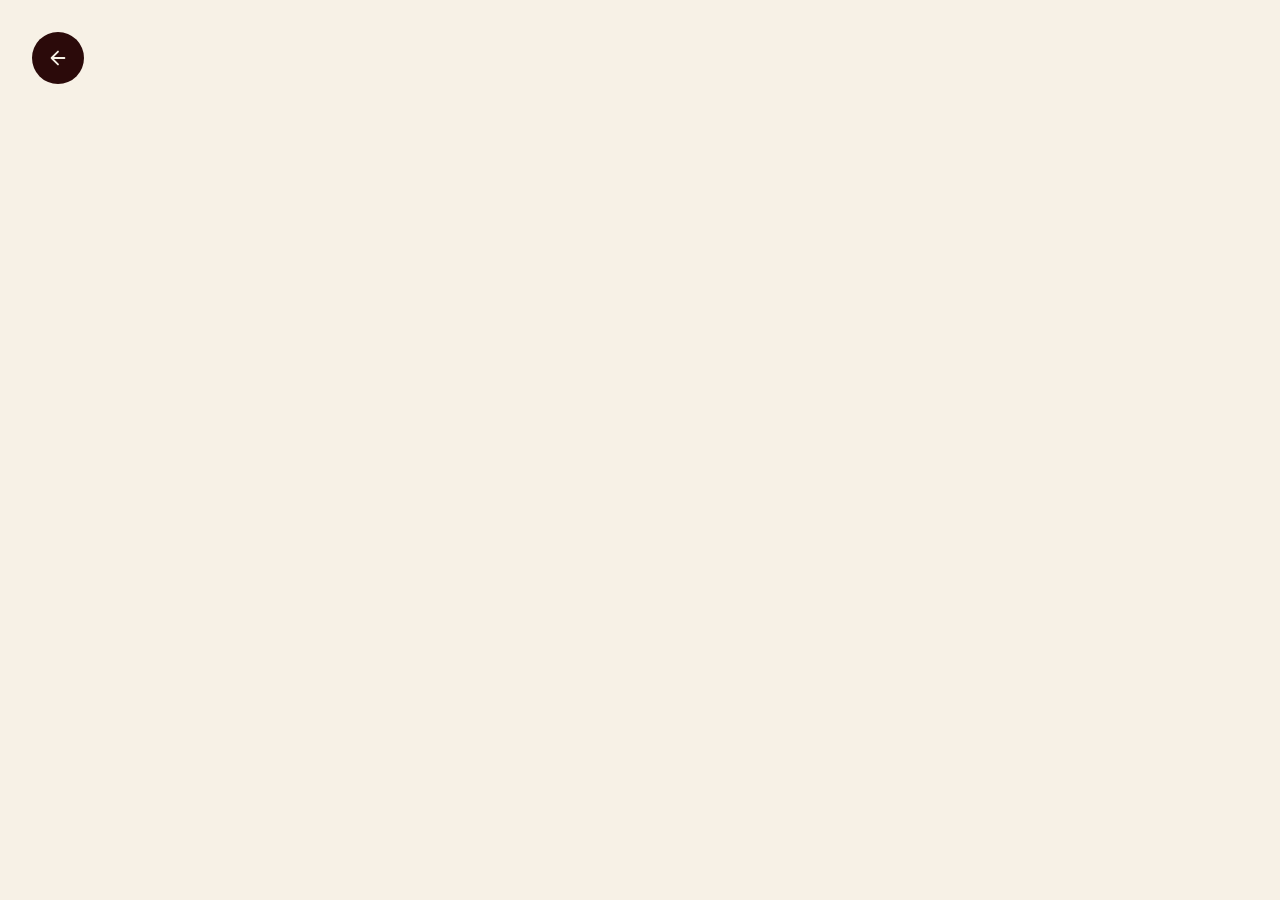
==== about.html @ 6a33a554 "Wire up placeholder-only buttons to dedicated empty pages "About Us", "Discover More", "Discover" (x" ====
<!DOCTYPE html>
<html lang="sr">
<head>
<meta charset="UTF-8">
<meta name="viewport" content="width=device-width, initial-scale=1.0">
<title>Vinarija 27 — About Us</title>
<link rel="icon" href="data:image/svg+xml,<svg xmlns=%22http://www.w3.org/2000/svg%22 viewBox=%220 0 100 100%22><text y=%22.9em%22 font-size=%2290%22>🍷</text></svg>">
<link rel="stylesheet" href="css/style.css">
</head>
<body class="placeholder-page">

<div id="pageTransition" class="pt-cover" aria-hidden="true"></div>

<a href="index.html" class="back-arrow" aria-label="Nazad na početnu">
  <svg viewBox="0 0 24 24" fill="none"><path d="M19 12H5M5 12l7-7M5 12l7 7" stroke="currentColor" stroke-width="2" stroke-linecap="round" stroke-linejoin="round"/></svg>
</a>

<script src="js/placeholder.js"></script>
</body>
</html>
---- css/style.css ----
:root {
  --wine-950: #1a0509;
  --wine-900: #2b0a12;
  --wine-800: #4a0f1c;
  --wine-700: #6b1626;
  --wine-600: #8f1f34;
  --wine-500: #b32a45;
  --wine-muted: #6b3737;
  --gold-400: #d9b26a;
  --gold-300: #e8caa0;
  --gold-200: #f3e2c2;
  --cream: #f7f1e6;
  --ink: #1c1210;
  --ink-soft: #4a3c38;
  --forest-950: #1a0505;
  --forest-900: #2b0a0a;
  --forest-800: #3d1212;
  --sage-100: #f3e2c2;
  --radius: 18px;
  --ease: cubic-bezier(0.22, 1, 0.36, 1);
}

* { margin: 0; padding: 0; box-sizing: border-box; }

html { scroll-behavior: smooth; }

body {
  font-family: 'Inter', sans-serif;
  background: var(--cream);
  color: var(--ink);
  overflow-x: hidden;
}

h1, h2, h3, .logo {
  font-family: 'Cormorant Garamond', serif;
}

img { max-width: 100%; display: block; }

.container {
  max-width: 1180px;
  margin: 0 auto;
  padding: 0 32px;
}

a { text-decoration: none; color: inherit; }

/* ---------- Loader ---------- */
#loader {
  position: fixed;
  inset: 0;
  z-index: 9999;
  background: var(--wine-950);
  display: flex;
  flex-direction: column;
  align-items: center;
  justify-content: center;
  gap: 18px;
  transition: opacity 0.8s var(--ease), visibility 0.8s var(--ease);
}
#loader.hidden { opacity: 0; visibility: hidden; pointer-events: none; }
.loader-glass {
  width: 46px;
  height: 70px;
  border: 2px solid var(--gold-300);
  border-top: none;
  border-radius: 0 0 20px 20px;
  position: relative;
  overflow: hidden;
}
.loader-liquid {
  position: absolute;
  bottom: 0;
  left: 0;
  right: 0;
  height: 0%;
  background: linear-gradient(180deg, var(--wine-500), var(--wine-800));
  animation: fill 1.6s ease-in-out infinite;
}
@keyframes fill {
  0% { height: 0%; }
  50% { height: 85%; }
  100% { height: 0%; }
}
#loader p {
  color: var(--gold-200);
  font-family: 'Cormorant Garamond', serif;
  letter-spacing: 0.3em;
  font-size: 14px;
  text-transform: uppercase;
}

/* ---------- Page transition (two-panel wipe) ---------- */
#pageTransition {
  position: fixed;
  inset: 0;
  z-index: 9999;
  pointer-events: none;
  transform: translateX(-100%);
  background: linear-gradient(to right,
    var(--forest-900) 0%, var(--forest-900) 82%,
    var(--wine-muted) 82%, var(--wine-muted) 100%);
}
#pageTransition.pt-animate { transition: transform 0.6s cubic-bezier(0.65, 0, 0.35, 1); }
#pageTransition.pt-cover { transform: translateX(0); }
#pageTransition.pt-reveal { transform: translateX(100%); }
@media (prefers-reduced-motion: reduce) {
  #pageTransition.pt-animate { transition: none; }
}

/* ---------- Placeholder pages ---------- */
body.placeholder-page {
  background: var(--cream);
  min-height: 100vh;
}
.back-arrow {
  position: fixed;
  top: 32px;
  left: 32px;
  width: 52px;
  height: 52px;
  display: flex;
  align-items: center;
  justify-content: center;
  border-radius: 50%;
  background: var(--forest-900);
  color: var(--cream);
  text-decoration: none;
  z-index: 10;
  transition: transform 0.3s var(--ease), background 0.3s var(--ease);
}
.back-arrow svg { width: 22px; height: 22px; }
.back-arrow:hover { background: var(--wine-muted); transform: scale(1.08); }
@media (max-width: 600px) {
  .back-arrow { top: 20px; left: 20px; width: 44px; height: 44px; }
  .back-arrow svg { width: 18px; height: 18px; }
}

/* ---------- Navbar ---------- */
#navbar {
  position: fixed;
  top: 0;
  left: 0;
  right: 0;
  z-index: 500;
  background: transparent;
  box-shadow: none;
  transition: padding 0.4s var(--ease), box-shadow 0.4s var(--ease), background 0.4s var(--ease);
  padding: 26px 0;
}
#navbar.scrolled {
  background: var(--cream);
  box-shadow: 0 10px 30px rgba(12, 33, 24, 0.12);
  padding: 14px 0;
}
.nav-inner {
  max-width: 1320px;
  margin: 0 auto;
  padding: 0 32px;
  display: flex;
  align-items: center;
  justify-content: space-between;
}
.nav-split { position: relative; }
.nav-split .nav-links.nav-left,
.nav-split .nav-links.nav-right { gap: 30px; }
.nav-split .logo-block {
  position: absolute;
  left: 50%;
  top: 50%;
  transform: translate(-50%, -50%);
  display: flex;
  flex-direction: column;
  align-items: center;
  gap: 4px;
}
.logo {
  font-size: 26px;
  font-weight: 600;
  color: #fff;
  letter-spacing: 0.04em;
  transition: color 0.4s var(--ease);
}
.logo span { color: #fff; transition: color 0.4s var(--ease); }
#navbar.scrolled .logo { color: var(--forest-900); }
#navbar.scrolled .logo span { color: var(--wine-500); }
.logo-tagline {
  font-size: 10px;
  font-weight: 400;
  letter-spacing: 0.28em;
  text-transform: uppercase;
  color: #fff;
  opacity: 0.8;
  transition: color 0.4s var(--ease), opacity 0.4s var(--ease);
}
#navbar.scrolled .logo-tagline { color: var(--forest-800); opacity: 0.65; }

.nav-links { display: flex; align-items: center; gap: 30px; }
.nav-logo-icon {
  height: 34px;
  width: auto;
  display: block;
  margin-left: -16px;
  margin-right: 16px;
  transition: filter 0.4s var(--ease);
}
#navbar.scrolled .nav-logo-icon { filter: brightness(0); }
.nav-links a {
  color: #fff;
  font-size: 13px;
  font-weight: 400;
  letter-spacing: 0.08em;
  text-transform: uppercase;
  position: relative;
  transition: opacity 0.3s, color 0.4s var(--ease);
}
#navbar.scrolled .nav-links a { color: var(--forest-900); font-weight: 600; }
.nav-links a:hover { opacity: 0.65; }
.nav-links a::after {
  content: "";
  position: absolute;
  left: 0; bottom: -6px;
  width: 0; height: 1px;
  background: #fff;
  transition: width 0.3s var(--ease), background 0.4s var(--ease);
}
#navbar.scrolled .nav-links a::after { background: var(--forest-900); }
.nav-links a:hover::after { width: 100%; }

.nav-left { color: #fff; }
#navbar.scrolled .nav-left { color: var(--forest-800); }
.nav-lang,
.nav-drop {
  display: inline-flex;
  align-items: center;
  gap: 4px;
  font-size: 12px;
  font-weight: 400;
  letter-spacing: 0.08em;
  text-transform: uppercase;
  color: #fff;
  transition: color 0.4s var(--ease);
}
#navbar.scrolled .nav-lang,
#navbar.scrolled .nav-drop { color: var(--forest-800); font-weight: 600; }
.nav-drop { transition: opacity 0.3s; }
a.nav-drop:hover { opacity: 0.65; }
.nav-lang i, .nav-drop i { font-style: normal; font-size: 10px; opacity: 0.7; }
.nav-icon-btn {
  background: none;
  border: none;
  padding: 2px;
  width: 18px;
  height: 18px;
  color: #fff;
  cursor: pointer;
  display: inline-flex;
  transition: color 0.4s var(--ease);
}
#navbar.scrolled .nav-icon-btn { color: var(--forest-800); }
.nav-divider {
  width: 1px;
  height: 16px;
  background: rgba(255, 255, 255, 0.35);
  transition: background 0.4s var(--ease);
}
#navbar.scrolled .nav-divider { background: rgba(12, 33, 24, 0.15); }

.nav-right-group { display: flex; align-items: center; gap: 14px; margin-left: auto; }

#navToggle {
  display: flex;
  background: none;
  border: none;
  cursor: pointer;
  width: 26px;
  height: 20px;
  flex-direction: column;
  justify-content: space-between;
}
#navToggle span {
  height: 2px;
  width: 100%;
  background: #fff;
  border-radius: 2px;
  transition: transform 0.3s var(--ease), opacity 0.3s, background 0.4s var(--ease);
}
#navbar.scrolled #navToggle span { background: var(--forest-900); }

#mobileMenu {
  position: fixed;
  inset: 0;
  z-index: 480;
  background: var(--forest-950);
  display: flex;
  flex-direction: column;
  transform: translateY(-100%);
  transition: transform 0.5s var(--ease);
  overflow-y: auto;
}
#mobileMenu.open { transform: translateY(0); }
body.menu-open #navbar { opacity: 0; pointer-events: none; }

.menu-topbar {
  display: flex;
  align-items: center;
  justify-content: space-between;
  position: relative;
  padding: 26px 32px;
  flex-shrink: 0;
}
.menu-eshop {
  display: inline-flex;
  align-items: center;
  gap: 4px;
  font-size: 12px;
  font-weight: 400;
  letter-spacing: 0.08em;
  text-transform: uppercase;
  color: var(--cream);
  opacity: 0.85;
}
.menu-eshop i { font-style: normal; font-size: 10px; opacity: 0.7; }
.menu-logo-block {
  position: absolute;
  left: 50%;
  top: 50%;
  transform: translate(-50%, -50%);
  display: flex;
  flex-direction: column;
  align-items: center;
  gap: 4px;
}
.menu-logo-block .logo { font-size: 26px; font-weight: 600; color: var(--cream); letter-spacing: 0.04em; }
.menu-logo-block .logo span { color: var(--gold-300); }
.menu-logo-block .logo-tagline {
  font-size: 10px;
  font-weight: 400;
  letter-spacing: 0.28em;
  text-transform: uppercase;
  color: var(--cream);
  opacity: 0.65;
}
.menu-topbar-right { display: flex; align-items: center; gap: 24px; margin-left: auto; }
.menu-book-btn {
  display: inline-block;
  padding: 12px 26px;
  background: var(--cream);
  color: var(--forest-950);
  font-size: 12px;
  font-weight: 700;
  letter-spacing: 0.1em;
  text-transform: uppercase;
  transition: transform 0.3s var(--ease), background 0.3s var(--ease);
}
.menu-book-btn:hover { transform: translateY(-2px); background: #fff; }
#menuClose {
  background: none;
  border: none;
  padding: 4px;
  width: 26px;
  height: 26px;
  color: var(--cream);
  cursor: pointer;
  display: inline-flex;
  align-items: center;
  justify-content: center;
  transition: opacity 0.3s;
}
#menuClose:hover { opacity: 0.6; }
#menuClose svg { width: 20px; height: 20px; }

.menu-list {
  flex: 1;
  display: flex;
  flex-direction: column;
  justify-content: center;
  padding: 0 32px;
  min-height: 0;
}
.menu-item {
  display: flex;
  align-items: center;
  gap: clamp(16px, 3vw, 40px);
  padding: clamp(10px, 2.2vh, 22px) 0;
  border-bottom: 1px solid rgba(247, 241, 230, 0.15);
}
.menu-item:first-child { border-top: 1px solid rgba(247, 241, 230, 0.15); }
.menu-item-num {
  font-family: 'Inter', sans-serif;
  font-size: clamp(13px, 1.4vw, 16px);
  font-weight: 400;
  letter-spacing: 0.05em;
  color: var(--gold-300);
  opacity: 0.6;
  flex-shrink: 0;
  width: 34px;
}
.menu-item-text {
  display: inline-flex;
  align-items: center;
  min-width: 0;
  max-width: 100%;
  overflow: hidden;
}
.menu-item-word {
  font-family: 'Bodoni Moda', serif;
  font-weight: 600;
  text-transform: uppercase;
  font-size: clamp(34px, 6.4vw, 92px);
  line-height: 1;
  color: var(--cream);
  letter-spacing: 0.01em;
  transition: color 0.3s var(--ease);
  white-space: nowrap;
}
.menu-item-thumb {
  display: inline-block;
  width: 0;
  height: clamp(46px, 6vw, 78px);
  margin-left: 0;
  border-radius: 4px;
  overflow: hidden;
  opacity: 0;
  flex-shrink: 0;
  transition: width 0.4s var(--ease), margin-left 0.4s var(--ease), opacity 0.35s var(--ease);
}
.menu-item-thumb img { width: 100%; height: 100%; object-fit: cover; display: block; }
.menu-item:hover .menu-item-thumb {
  width: clamp(70px, 9vw, 130px);
  margin-left: clamp(16px, 2.4vw, 30px);
  opacity: 1;
}
.menu-item:hover .menu-item-word { color: var(--gold-300); }

.menu-footer-links {
  display: flex;
  gap: clamp(30px, 6vw, 70px);
  padding: 18px 32px 30px;
  flex-shrink: 0;
}
.menu-small-item {
  display: flex;
  flex-direction: column;
  gap: 8px;
  font-family: 'Inter', sans-serif;
}
.menu-small-num {
  font-size: 11px;
  color: var(--gold-300);
  opacity: 0.55;
  letter-spacing: 0.05em;
}
.menu-small-item span:last-child {
  font-size: 13px;
  font-weight: 500;
  letter-spacing: 0.08em;
  text-transform: uppercase;
  color: var(--cream);
  opacity: 0.85;
  transition: opacity 0.3s;
}
.menu-small-item:hover span:last-child { opacity: 1; }

@media (max-width: 700px) {
  .menu-topbar { padding: 20px; }
  .menu-eshop { display: none; }
  .menu-book-btn { display: none; }
  .menu-list { padding: 0 20px; }
  .menu-item { gap: 14px; }
  .menu-item-num { width: 22px; font-size: 12px; }
  .menu-item-word { font-size: clamp(20px, 6.6vw, 36px); }
  .menu-item:hover .menu-item-thumb, .menu-item:active .menu-item-thumb {
    width: 42px;
    margin-left: 10px;
    opacity: 1;
  }
  .menu-footer-links { padding: 16px 20px 24px; gap: 30px; }
}

/* ---------- Hero ---------- */
header#home { position: relative; }

#heroPinWrapper {
  position: relative;
  height: 100svh;
  min-height: 640px;
  overflow: hidden;
  background: var(--wine-950);
}
.hero-layer {
  position: absolute;
  inset: 0;
  background-size: cover;
  background-position: center;
}
#heroLayer1 {
  z-index: 1;
  background-position: center 8%;
  background-color: #2b241f; /* fallback tone until images/hero-1.jpg is added */
}
.hero-video {
  position: absolute;
  inset: 0;
  width: 100%;
  height: 100%;
  object-fit: cover;
  object-position: center 8%;
  background-color: transparent;
}
.hero-gradient {
  position: absolute;
  inset: 0;
  z-index: 2;
  pointer-events: none;
  background: linear-gradient(180deg,
    rgba(13,2,3,0.60) 0%,
    rgba(13,2,3,0.10) 32%,
    rgba(13,2,3,0.20) 60%,
    rgba(13,2,3,0.78) 100%);
}
.visually-hidden {
  position: absolute;
  width: 1px;
  height: 1px;
  padding: 0;
  margin: -1px;
  overflow: hidden;
  clip: rect(0, 0, 0, 0);
  white-space: nowrap;
  border: 0;
}
.stars { color: var(--gold-400); letter-spacing: 2px; }

.btn {
  display: inline-block;
  padding: 15px 34px;
  border-radius: 40px;
  font-size: 14.5px;
  letter-spacing: 0.03em;
  font-weight: 500;
  transition: transform 0.35s var(--ease), box-shadow 0.35s var(--ease), background 0.35s var(--ease), color 0.35s var(--ease);
}
.btn-primary {
  background: linear-gradient(135deg, var(--gold-400), #c99a4d);
  color: var(--wine-950);
  box-shadow: 0 12px 30px rgba(217, 178, 106, 0.25);
}
.btn-primary:hover { transform: translateY(-3px); box-shadow: 0 18px 40px rgba(217, 178, 106, 0.35); }

.scroll-cue {
  position: absolute;
  bottom: 34px;
  left: 50%;
  transform: translateX(-50%);
  z-index: 3;
  display: flex;
  flex-direction: column;
  align-items: center;
  gap: 8px;
  color: var(--gold-300);
}
.scroll-cue span {
  width: 1px;
  height: 42px;
  background: linear-gradient(180deg, var(--gold-300), transparent);
  position: relative;
  overflow: hidden;
}
.scroll-cue span::after {
  content: "";
  position: absolute;
  top: -100%;
  left: 0;
  width: 100%;
  height: 100%;
  background: var(--gold-200);
  animation: scrollDrip 2.2s ease-in-out infinite;
}
@keyframes scrollDrip {
  0% { top: -100%; }
  60% { top: 100%; }
  100% { top: 100%; }
}
.scroll-cue p {
  font-size: 10px;
  letter-spacing: 0.25em;
  text-transform: uppercase;
  opacity: 0.75;
}

/* ---------- Discover band (compact, static) ---------- */
#discover-band {
  padding: 66px 24px;
  background: var(--forest-950);
  text-align: center;
}
#discover-band .btn-rect { border: 1.5px solid transparent; }
.discover-band-inner {
  display: flex;
  flex-direction: column;
  align-items: center;
}

/* ---------- Statement (dark green, split photo/text) ---------- */
#statement { position: relative; padding: 0; }
#statementPinWrapper { position: relative; }
#statementPinSticky {
  position: relative;
  height: 100svh;
  min-height: 560px;
  overflow: hidden;
  background: var(--cream);
}
.statement-bg { position: absolute; inset: 0; background: var(--cream); z-index: 0; }
.statement-box {
  position: absolute;
  top: 0;
  left: 0;
  width: 100%;
  height: 100%;
  border-radius: 0;
  background-size: cover;
  background-position: center;
  box-shadow: 30px 0 70px -25px rgba(0,0,0,0.55);
  z-index: 1;
  transition: width 1s cubic-bezier(0.65, 0, 0.35, 1);
  cursor: grab;
  touch-action: pan-y;
}
.statement-box.is-split { width: 50%; }
.statement-box.dragging { cursor: grabbing; }
.statement-slide {
  position: absolute;
  inset: 0;
  background-size: cover;
  background-position: center;
  background-color: #16302a;
  opacity: 0;
  transition: opacity 0.6s ease;
}
.statement-slide.active { opacity: 1; }
.statement-slider-dots {
  position: absolute;
  left: 50%;
  bottom: 28px;
  transform: translateX(-50%);
  z-index: 3;
  display: flex;
  gap: 10px;
}
.slider-dot {
  width: 9px;
  height: 9px;
  border-radius: 50%;
  border: 1.5px solid rgba(255,255,255,0.85);
  background: rgba(255,255,255,0.15);
  padding: 0;
  cursor: pointer;
  transition: background 0.3s var(--ease), transform 0.3s var(--ease);
}
.slider-dot:hover { transform: scale(1.15); }
.slider-dot.active { background: var(--gold-200); border-color: var(--gold-200); }
.slider-arrow {
  position: absolute;
  top: 50%;
  transform: translateY(-50%);
  z-index: 3;
  width: 42px;
  height: 42px;
  border-radius: 50%;
  border: 1px solid rgba(255,255,255,0.5);
  background: rgba(12, 33, 24, 0.35);
  backdrop-filter: blur(2px);
  color: #fff;
  display: flex;
  align-items: center;
  justify-content: center;
  cursor: pointer;
  transition: background 0.3s var(--ease), transform 0.3s var(--ease), border-color 0.3s var(--ease);
}
.slider-arrow svg { width: 20px; height: 20px; }
.slider-arrow:hover {
  background: var(--gold-200);
  color: var(--forest-950);
  border-color: var(--gold-200);
}
.slider-arrow-prev { left: 18px; }
.slider-arrow-next { right: 18px; }
.slider-arrow:active { transform: translateY(-50%) scale(0.92); }
.statement-text {
  position: absolute;
  top: 0;
  left: 100%;
  width: 0;
  height: 100%;
  z-index: 2;
  display: flex;
  flex-direction: column;
  align-items: center;
  justify-content: center;
  text-align: center;
  padding: 0 24px;
  opacity: 0;
  transform: translateY(24px);
  pointer-events: none;
  transition: opacity 1s cubic-bezier(0.65, 0, 0.35, 1), transform 1s cubic-bezier(0.65, 0, 0.35, 1), left 1s cubic-bezier(0.65, 0, 0.35, 1), width 1s cubic-bezier(0.65, 0, 0.35, 1);
}
.statement-text.is-split {
  left: 50%;
  width: 50%;
  opacity: 1;
  transform: translateY(0);
  pointer-events: auto;
}
@media (max-width: 640px) {
  .statement-box.is-split { width: 40%; }
  .statement-text.is-split { left: 40%; width: 60%; }
}
@media (prefers-reduced-motion: reduce) {
  .statement-box, .statement-text { transition: none; }
}
.statement-heading {
  font-size: clamp(30px, 5vw, 52px);
  font-weight: 600;
  line-height: 1.22;
  color: var(--gold-200);
  letter-spacing: 0.03em;
  text-wrap: balance;
}
#statement .statement-heading {
  color: var(--forest-800);
  font-family: 'Cormorant Garamond', serif;
  font-weight: 500;
  font-size: clamp(28px, 6vw, 110px);
  line-height: 1.02;
  letter-spacing: 0;
}
#statement .btn-rect { background: var(--forest-800); color: var(--cream); border: 1.5px solid transparent; }
.statement-desc {
  font-family: 'Cormorant Garamond', serif;
  font-size: 18px;
  font-weight: 600;
  line-height: 1.7;
  color: var(--ink-soft);
  max-width: 460px;
  margin-top: 28px;
  text-align: center;
}
.btn-rect {
  display: inline-block;
  margin-top: 34px;
  padding: 16px 44px;
  background: var(--cream);
  color: var(--forest-950);
  font-size: 12.5px;
  font-weight: 700;
  letter-spacing: 0.14em;
  border-radius: 0;
  transition: transform 0.3s var(--ease), background 0.3s var(--ease);
}
.btn-rect:hover { transform: translateY(-3px); background: #fff; }

/* ---------- Wine Estates (accordion panels) ---------- */
#estates {
  background: var(--forest-950);
  padding: 24px 0 40px;
}
.estates-heading {
  margin: 0 0 8px;
  padding: 0;
}
.estates-heading-svg {
  display: block;
  width: 100%;
  height: auto;
}
.estates-heading-svg text {
  font-family: 'Cormorant Garamond', serif;
  font-weight: 500;
  font-size: 156px;
  fill: #e6d4c2;
}
.estates-panels {
  display: flex;
  width: 100%;
  height: 460px;
  gap: 20px;
  padding: 0 20px;
  overflow: hidden;
}
.estate-panel {
  position: relative;
  flex: 1 1 0%;
  min-width: 0;
  cursor: pointer;
  overflow: hidden;
  transition: flex 0.7s var(--ease);
}
.estate-panel.active { flex: 1.2 1 0%; }
.estate-panel.shrink { flex: 0.9 1 0%; }
.estate-panel-image {
  position: absolute;
  inset: 0;
  background-size: cover;
  background-position: center;
}
.estate-panel-overlay {
  position: absolute;
  inset: 0;
  background: linear-gradient(to top, rgba(6, 16, 11, 0.8), rgba(6, 16, 11, 0.15) 45%, rgba(6, 16, 11, 0.5));
}
.estate-panel-content {
  position: absolute;
  inset: 0;
  display: flex;
  flex-direction: column;
  align-items: center;
  justify-content: center;
  text-align: center;
  padding: 0 20px;
  opacity: 0;
  transform: translateY(18px);
  transition: opacity 0.45s var(--ease), transform 0.45s var(--ease);
}
.estate-panel.active .estate-panel-content,
.estate-panel:hover .estate-panel-content {
  opacity: 1;
  transform: translateY(0);
}
.estate-panel-title {
  font-family: 'Cormorant Garamond', serif;
  font-size: clamp(22px, 2.4vw, 32px);
  font-weight: 600;
  letter-spacing: 0.14em;
  text-transform: uppercase;
  color: var(--cream);
}
.estate-panel .btn-rect {
  background: transparent;
  color: var(--cream);
  border: 1.5px solid var(--cream);
}
.estate-panel .btn-rect:hover { background: var(--cream); color: var(--forest-950); }

/* ---------- Sections ---------- */
section { padding: 130px 0; position: relative; }
.section-label {
  text-transform: uppercase;
  letter-spacing: 0.3em;
  font-size: 12px;
  color: var(--wine-600);
  font-weight: 600;
  margin-bottom: 14px;
}
.center { text-align: center; }
h2 {
  font-size: clamp(34px, 5vw, 52px);
  font-weight: 600;
  color: var(--wine-900);
  margin-bottom: 20px;
}
.lead {
  font-size: 17px;
  color: var(--ink-soft);
  line-height: 1.75;
  font-weight: 300;
  max-width: 620px;
}
/* ---------- Wine Showcase (alternating bottle rows) ---------- */
#wine-showcase { overflow: hidden; padding: 0; }
.bottle-row {
  display: flex;
  align-items: center;
  min-height: 310px;
  padding: 24px 0;
  background: #f1efea;
  overflow: hidden;
}
.bottle-row-right {
  flex-direction: row-reverse;
  background: #fff;
}
.bottle-visual {
  flex: 1 1 50%;
  display: flex;
  align-items: center;
  justify-content: flex-start;
  padding: 0 20px;
}
.bottle-row-right .bottle-visual { justify-content: flex-end; }
.bottle-img {
  display: block;
  width: 100%;
  max-width: 500px;
  height: auto;
  will-change: transform;
}
.bottle-copy {
  flex: 1 1 50%;
  padding: 0 60px;
}
.bottle-name {
  font-size: clamp(32px, 3.4vw, 48px);
  font-weight: 600;
  color: var(--forest-950);
  letter-spacing: 0.02em;
  margin-bottom: 18px;
}
.bottle-desc {
  font-size: 15px;
  line-height: 1.85;
  font-weight: 300;
  color: var(--ink-soft);
  max-width: 420px;
}
.btn-outline-gold {
  display: inline-block;
  margin-top: 26px;
  padding: 14px 38px;
  background: #fff;
  color: var(--forest-950);
  border: 1.5px solid var(--forest-800);
  font-size: 12.5px;
  font-weight: 600;
  letter-spacing: 0.14em;
  text-transform: uppercase;
  border-radius: 2px;
  transition: background 0.3s var(--ease), border-color 0.3s var(--ease);
}
.btn-outline-gold:hover { background: var(--gold-200); border-color: var(--forest-800); }
@media (max-width: 900px) {
  .bottle-row, .bottle-row-right {
    flex-direction: column;
    text-align: center;
    min-height: auto;
    padding: 32px 24px;
  }
  .bottle-visual, .bottle-row-right .bottle-visual {
    justify-content: center;
    padding: 0;
    margin-bottom: 20px;
  }
  .bottle-img { max-width: 420px; }
  .bottle-copy { padding: 0; max-width: 480px; margin: 0 auto; }
  .bottle-desc { margin-left: auto; margin-right: auto; }
}

/* ---------- Food Experience ---------- */
#food-experience { background: var(--cream); padding-top: 10px; }
.food-inner {
  max-width: 1600px;
  margin: 0 auto;
  padding: 0 40px;
}
.food-heading {
  font-family: 'Cormorant Garamond', serif;
  font-weight: 500;
  text-transform: uppercase;
  white-space: nowrap;
  font-size: clamp(25px, calc((100vw - 80px) / 9.72), 156px);
  color: var(--forest-950);
  letter-spacing: 0.01em;
  line-height: 1;
  margin: 0 0 28px;
}
.food-divider {
  border: none;
  border-top: 1px solid var(--forest-950);
  opacity: 0.25;
  margin: 0 0 64px;
}
.food-grid {
  display: grid;
  grid-template-columns: 1fr 1.4fr 0.9fr;
  grid-template-rows: auto auto;
  gap: 28px;
}
.food-photo { overflow: hidden; border-radius: 4px; }
.food-photo img {
  width: 100%;
  height: 100%;
  object-fit: cover;
  display: block;
}
.food-photo-left { grid-column: 1; grid-row: 1 / 3; min-height: 560px; }
.food-photo-right { grid-column: 3; grid-row: 1; min-height: 260px; }
.food-photo-below { grid-column: 2; grid-row: 2; height: 340px; }
.food-photo-below img { object-position: 60% 30%; }
.food-copy {
  grid-column: 2;
  grid-row: 1;
  display: flex;
  flex-direction: column;
  justify-content: center;
  align-items: flex-start;
  padding: 0 8px;
}
#food-experience .section-label { color: var(--ink-soft); }
.food-subheading {
  font-family: 'Cormorant Garamond', serif;
  font-size: clamp(26px, 2.6vw, 36px);
  font-weight: 600;
  color: var(--forest-950);
  line-height: 1.25;
  margin: 8px 0 18px;
}
#food-experience .lead { max-width: 460px; }
#food-experience .btn-rect { background: var(--forest-800); color: var(--cream); border: 1.5px solid transparent; }
@media (max-width: 900px) {
  .food-grid {
    grid-template-columns: 1fr;
    grid-template-rows: auto;
  }
  .food-photo-left, .food-copy, .food-photo-right, .food-photo-below {
    grid-column: 1;
    grid-row: auto;
  }
  .food-photo-left { min-height: 320px; }
  .food-photo-right { min-height: 240px; }
  .food-photo-below { display: none; }
  .food-copy { padding: 0; text-align: center; align-items: center; }
  #food-experience .lead { margin-left: auto; margin-right: auto; }
}

/* Testimonials */
#about { background: var(--cream); padding: 48px 0 130px; }
.testimonials-head {
  max-width: 1500px;
  margin: 0 auto 44px;
  padding: 0 32px;
}
.reviews-heading {
  font-family: 'Bodoni Moda', serif;
  font-weight: 600;
  font-size: clamp(32px, 3vw, 44px);
  line-height: 1.05;
  color: var(--forest-800);
  text-transform: uppercase;
  letter-spacing: 0.01em;
  margin-bottom: 12px;
}
.reviews-viewall { margin-top: 0; background: var(--forest-800); color: var(--cream); border: 1.5px solid transparent; }
.testimonials-sub {
  max-width: 500px;
  font-size: 15px;
  color: var(--ink-soft);
  font-weight: 300;
  margin-bottom: 6px;
}
.testimonials-rating {
  font-family: 'Cormorant Garamond', serif;
  font-size: 15px;
  font-weight: 600;
  color: var(--ink);
  letter-spacing: 0.02em;
  margin-bottom: 18px;
}
.testimonials-rating .stars { margin-left: 8px; font-size: 14px; }

.testimonials-carousel {
  display: flex;
  align-items: center;
  gap: 14px;
  max-width: 1500px;
  margin: 0 auto;
  padding: 0 32px;
}
.testimonials-track {
  display: flex;
  gap: 22px;
  overflow-x: auto;
  scroll-snap-type: x mandatory;
  scrollbar-width: none;
  -ms-overflow-style: none;
  padding: 10px 4px 26px;
  flex: 1 1 0%;
  min-width: 0;
}
.testimonials-track::-webkit-scrollbar { display: none; }
.testimonial-card {
  /* --tcard-w is computed in JS from the track's real rendered width
     so exactly 4 cards fill it on desktop with no partial 5th card
     peeking in at the edge. Falls back to 300px pre-JS/no-JS.
     min-width:0 overrides the flex default of min-width:auto, which
     otherwise floors the card at its content's min-content width (the
     nowrap name text) and silently ignores a smaller flex-basis. */
  flex: 0 0 var(--tcard-w, 300px);
  min-width: 0;
  scroll-snap-align: start;
  background: #fff;
  border-radius: var(--radius);
  padding: 28px 26px;
  border: 1px solid rgba(28, 18, 16, 0.14);
}
.testimonial-top { display: flex; align-items: center; gap: 12px; margin-bottom: 16px; }
.testimonial-avatar {
  flex-shrink: 0;
  width: 44px;
  height: 44px;
  border-radius: 50%;
  display: flex;
  align-items: center;
  justify-content: center;
  font-family: 'Cormorant Garamond', serif;
  font-weight: 600;
  font-size: 17px;
  color: var(--cream);
}
.testimonial-who { min-width: 0; }
.testimonial-name {
  font-family: 'Cormorant Garamond', serif;
  font-size: 14.5px;
  font-weight: 600;
  color: var(--ink);
  white-space: nowrap;
  overflow: hidden;
  text-overflow: ellipsis;
}
.testimonial-stars { color: var(--gold-400); font-size: 13px; letter-spacing: 2px; margin-top: 2px; }
.testimonial-text {
  font-family: 'Cormorant Garamond', serif;
  font-size: 16px;
  font-style: italic;
  line-height: 1.6;
  color: var(--ink-soft);
}

.testimonials-arrow {
  flex-shrink: 0;
  width: 44px;
  height: 44px;
  border-radius: 50%;
  border: 1px solid rgba(107, 22, 38, 0.25);
  background: #fff;
  color: var(--wine-600);
  display: flex;
  align-items: center;
  justify-content: center;
  cursor: pointer;
  transition: background 0.3s var(--ease), color 0.3s var(--ease), border-color 0.3s var(--ease);
}
.testimonials-arrow svg { width: 18px; height: 18px; }
.testimonials-arrow:hover { background: var(--wine-600); color: #fff; border-color: var(--wine-600); }

@media (max-width: 900px) {
  .testimonials-head { padding: 0 24px; }
  .testimonials-carousel { padding: 0 24px; }
}
@media (max-width: 640px) {
  .testimonials-head { padding: 0 8px; }
  .testimonials-carousel { padding: 0 8px; gap: 8px; }
  .testimonials-arrow { display: none; }
  .testimonial-card { flex-basis: 260px; }
}

/* Location */
#location { background: var(--cream); }
.location-grid {
  display: grid;
  grid-template-columns: 0.9fr 1.1fr;
  gap: 60px;
  align-items: center;
}
.info-list { list-style: none; margin: 34px 0 38px; display: flex; flex-direction: column; gap: 22px; }
.info-list li { display: flex; gap: 16px; align-items: flex-start; }
.info-icon { font-size: 22px; }
.info-list strong { display: block; color: var(--wine-900); font-size: 15px; margin-bottom: 3px; }
.info-list p { color: var(--ink-soft); font-size: 15px; font-weight: 300; }
.info-list a:hover { color: var(--wine-600); }
.location-map {
  border-radius: var(--radius);
  overflow: hidden;
  box-shadow: 0 30px 60px -30px rgba(74, 15, 28, 0.4);
  aspect-ratio: 4/3;
}
.location-map iframe { width: 100%; height: 100%; border: 0; filter: saturate(0.85) contrast(1.05); }

/* Footer */
footer {
  background: var(--forest-900);
  color: var(--cream);
  padding: 80px 0 30px;
  text-align: left;
}
.footer-columns-wrap {
  display: grid;
  grid-template-columns: 1fr 1fr;
  gap: 60px;
  padding-bottom: 50px;
}
.footer-brand-mark { display: flex; align-items: center; height: 100%; }
.footer-brand-mark-text {
  font-family: 'Anton', sans-serif;
  font-weight: 400;
  font-size: clamp(32px, 5.1vw, 73px);
  line-height: 1.05;
  letter-spacing: 0.01em;
  text-transform: uppercase;
  color: transparent;
  -webkit-text-stroke: 1.5px rgba(247, 241, 230, 0.85);
  margin: 0;
}
.footer-grid {
  display: grid;
  grid-template-columns: 1.2fr 0.8fr;
  gap: 60px;
}
.footer-contact {
  display: flex;
  flex-direction: column;
  gap: 20px;
}
.footer-contact-item {
  display: flex;
  align-items: center;
  gap: 14px;
  font-family: 'Cormorant Garamond', serif;
  font-size: 19px;
  white-space: nowrap;
}
.footer-contact-item .info-icon {
  flex-shrink: 0;
  width: 36px;
  height: 36px;
  border: 1px solid rgba(247, 241, 230, 0.35);
  border-radius: 50%;
  display: flex;
  align-items: center;
  justify-content: center;
  font-size: 14px;
}
.footer-contact-item a { color: var(--cream); }
.footer-contact-item a:hover { color: var(--gold-300); }
.footer-links { display: flex; flex-direction: column; gap: 36px; }
.footer-links .logo { font-size: 27px; }
.footer-columns { display: flex; gap: 70px; flex-wrap: wrap; }
.footer-col h4 {
  font-family: 'Bodoni Moda', serif;
  font-size: 14px;
  font-weight: 600;
  letter-spacing: 0.1em;
  text-transform: uppercase;
  color: var(--cream);
  padding-bottom: 10px;
  margin-bottom: 14px;
  border-bottom: 1px solid rgba(247, 241, 230, 0.25);
}
.footer-col a {
  display: block;
  font-family: 'Cormorant Garamond', serif;
  font-size: 18px;
  color: var(--cream);
  opacity: 0.8;
  margin-bottom: 10px;
  transition: opacity 0.25s var(--ease);
}
.footer-col a:hover { opacity: 1; text-decoration: underline; }
.footer-note {
  border-top: 1px solid rgba(247, 241, 230, 0.15);
  padding-top: 22px;
  text-align: center;
  opacity: 0.55;
  font-size: 13px;
}
@media (max-width: 700px) {
  .footer-columns-wrap { grid-template-columns: 1fr; gap: 30px; padding-bottom: 30px; }
  .footer-brand-mark { height: auto; }
  .footer-brand-mark-text { font-size: clamp(22px, 8vw, 32px); -webkit-text-stroke-width: 1.2px; }
  .footer-grid { grid-template-columns: 1fr; gap: 40px; }
  .footer-columns { gap: 40px; }
}

/* ---------- Reveal on scroll ---------- */
.reveal {
  opacity: 0;
  transform: translateY(40px);
  transition: opacity 0.9s var(--ease), transform 0.9s var(--ease);
}
.reveal.in-view { opacity: 1; transform: translateY(0); }
.reveal-stagger-1 { transition-delay: 0.12s; }
.reveal-stagger-2 { transition-delay: 0.24s; }

.reveal-scale {
  opacity: 0;
  transform: scale(0.96);
  transition: opacity 1s var(--ease), transform 1s var(--ease);
}
.reveal-scale.in-view { opacity: 1; transform: scale(1); }

/* Bottom-to-top clip reveal: content grows upward from a fixed
   bottom edge, as if emerging out of the ground, rather than a
   plain fade/translate. */
.reveal-up, .reveal-up-sync {
  clip-path: inset(100% 0 0 0);
  transition: clip-path 0.75s cubic-bezier(0.33, 1, 0.68, 1);
}
.reveal-up.in-view, .reveal-up-sync.in-view { clip-path: inset(0% 0 0 0); }
.reveal-up-delay { transition-delay: 0.12s; }
.reveal-up-stagger-1 { transition-delay: 0.05s; }
.reveal-up-stagger-2 { transition-delay: 0.1s; }
@media (prefers-reduced-motion: reduce) {
  .reveal-up, .reveal-up-sync { transition: none; clip-path: inset(0 0 0 0); }
}

/* Slow, gentle top-to-bottom settle: content drifts down from just
   above its resting spot and eases to a stop, no bounce/overshoot.
   Used only for the "Vinarija 27 Resort" heading, synced to the same
   observer as the image split (see statementSplit in main.js). */
.reveal-down-sync {
  opacity: 0;
  transform: translateY(-50px);
  transition: opacity 1.15s cubic-bezier(0.33, 1, 0.68, 1), transform 1.15s cubic-bezier(0.33, 1, 0.68, 1);
}
.reveal-down-sync.in-view { opacity: 1; transform: translateY(0); }
@media (prefers-reduced-motion: reduce) {
  .reveal-down-sync { transition: none; opacity: 1; transform: none; }
}
/* The image/text split (.statement-box/.statement-text width/opacity)
   takes 1s to fully settle. The heading and button share that same
   IntersectionObserver trigger but must wait for the photo to finish
   moving before they start, so their transition-delay is set to just
   past that 1s — a strictly sequential "image settles, then text
   appears" instead of everything animating at once. Longhand, not the
   transition shorthand, so it only overrides the delay (see the note
   on .reveal-line below for why that distinction matters). */
#statementText .reveal-down-sync { transition-delay: 1.05s; }
/* DISCOVER MORE (.reveal-up-sync) has a bordo fill at rest, sitting
   on the LIGHT cream side of the split — so on hover it fades to
   transparent with a DARK bordo border/text (not the white/cream
   version used for bordo buttons on dark sections, see ABOUT US
   below), staying readable against the light backdrop showing
   through. That hover must transition faster (0.3s) than the
   button's reveal-up-sync clip-path animation (0.75s, delayed 1.15s
   to wait for the image split). Both live on the same element, so
   this fully spells out transition-property/-duration/
   -timing-function/-delay as parallel comma lists (one entry per
   property, in order) instead of the shorthand — using the shorthand
   here would collapse the two very different timings into one. */
#statementText .btn-rect.reveal-up-sync {
  transition-property: clip-path, background-color, border-color, color;
  transition-duration: 0.75s, 0.3s, 0.3s, 0.3s;
  transition-timing-function: cubic-bezier(0.33, 1, 0.68, 1), ease, ease, ease;
  transition-delay: 1.15s, 0s, 0s, 0s;
}
#statementText .btn-rect.reveal-up-sync:hover {
  background: transparent;
  border-color: var(--forest-800);
  color: var(--forest-800);
}

/* Food Experience copy: a slower reveal-up (1.5s instead of the
   sitewide 0.75s). The heading and the label/subheading/lead text all
   reveal together as one synchronized group (same trigger, no extra
   delay on the text), and the VIEW button follows right after that
   whole group finishes settling (delay = the group's duration + a
   hair of buffer) rather than everything firing at once. */
#food-experience .reveal-up { transition-duration: 1.5s; }
/* VIEW sits on the LIGHT #food-experience section, so like DISCOVER
   MORE its hover fades to transparent with a DARK bordo border/text
   (not white/cream — that's only for bordo buttons on dark sections,
   see ABOUT US below). Same reasoning as #statementText
   .btn-rect.reveal-up-sync above: the hover (0.3s) and this button's
   reveal-up clip-path animation (1.5s, delayed 1.55s) need different
   timings on the same element, so both are spelled out as parallel
   comma lists rather than the transition shorthand. */
#food-experience .food-copy .btn-rect {
  transition-property: clip-path, background-color, border-color, color;
  transition-duration: 1.5s, 0.3s, 0.3s, 0.3s;
  transition-timing-function: cubic-bezier(0.33, 1, 0.68, 1), ease, ease, ease;
  transition-delay: 1.55s, 0s, 0s, 0s;
}
#food-experience .food-copy .btn-rect:hover {
  background: transparent;
  border-color: var(--forest-800);
  color: var(--forest-800);
}

/* VIEW ALL sits on the LIGHT #about section, so like DISCOVER MORE
   and VIEW its hover fades to transparent with a DARK bordo
   border/text. Also .reveal-up/.reveal-up-delay (0.75s clip-path,
   0.12s delay) — same reasoning as the two blocks above, both
   timings spelled out as parallel comma lists so the shorthand
   doesn't collapse them into one. .btn-rect.reviews-viewall (two
   classes) outranks the single-class .reveal-up/.reveal-up-delay
   rules regardless of source order. */
.btn-rect.reviews-viewall {
  transition-property: clip-path, background-color, border-color, color;
  transition-duration: 0.75s, 0.3s, 0.3s, 0.3s;
  transition-timing-function: cubic-bezier(0.33, 1, 0.68, 1), ease, ease, ease;
  transition-delay: 0.12s, 0s, 0s, 0s;
}
.btn-rect.reviews-viewall:hover {
  background: transparent;
  border-color: var(--forest-800);
  color: var(--forest-800);
}

/* ABOUT US (#discover-band .btn-rect) sits on the dark #discover-band
   section, so even though its own rest-state fill is cream (not
   bordo), its hover should read the same way as the bordo buttons
   above: fade to transparent (revealing the dark section behind it)
   with a cream border and cream text, instead of the base .btn-rect
   hover's plain white fill. Also .reveal-up/.reveal-up-delay (0.75s
   clip-path, 0.12s delay) — same reasoning as the blocks above, both
   timings spelled out as parallel comma lists. */
#discover-band .btn-rect.reveal-up {
  transition-property: clip-path, background-color, border-color, color;
  transition-duration: 0.75s, 0.3s, 0.3s, 0.3s;
  transition-timing-function: cubic-bezier(0.33, 1, 0.68, 1), ease, ease, ease;
  transition-delay: 0.12s, 0s, 0s, 0s;
}
#discover-band .btn-rect.reveal-up:hover {
  background: transparent;
  border-color: var(--cream);
  color: var(--cream);
}

/* Divider line drawing in left-to-right, e.g. under the Food Experience
   heading — same trigger mechanism as .reveal-up (see checkRevealUp),
   but scaleX from the left edge instead of a clip-path reveal. */
.reveal-line {
  transform: scaleX(0);
  transform-origin: left;
  /* Longhand, not the transition shorthand: the shorthand resets
     transition-delay to 0s for any sub-property it doesn't mention,
     which would silently override .reveal-up-delay's stagger. */
  transition-property: transform;
  transition-duration: 0.7s;
  transition-timing-function: cubic-bezier(0.33, 1, 0.68, 1);
}
.reveal-line.in-view { transform: scaleX(1); }
@media (prefers-reduced-motion: reduce) {
  .reveal-line { transition: none; transform: scaleX(1); }
}

/* ---------- Responsive ---------- */
@media (max-width: 1080px) {
  .nav-split .nav-links { display: none; }
}
@media (max-width: 900px) {
  .location-grid { grid-template-columns: 1fr; }
  section { padding: 90px 0; }
  #estates { padding: 16px 0 30px; }
  .estates-panels { height: 380px; gap: 14px; padding: 0 14px; }
  .estates-heading { margin-bottom: 16px; }
}
@media (max-width: 480px) {
  .btn { text-align: center; }
  #estates { padding: 12px 0 24px; }
  .estates-panels { height: 300px; gap: 8px; padding: 0 8px; }
  .estate-panel-title { font-size: 18px; letter-spacing: 0.08em; }
  .estate-panel .btn-rect { padding: 12px 28px; margin-top: 14px; }
}
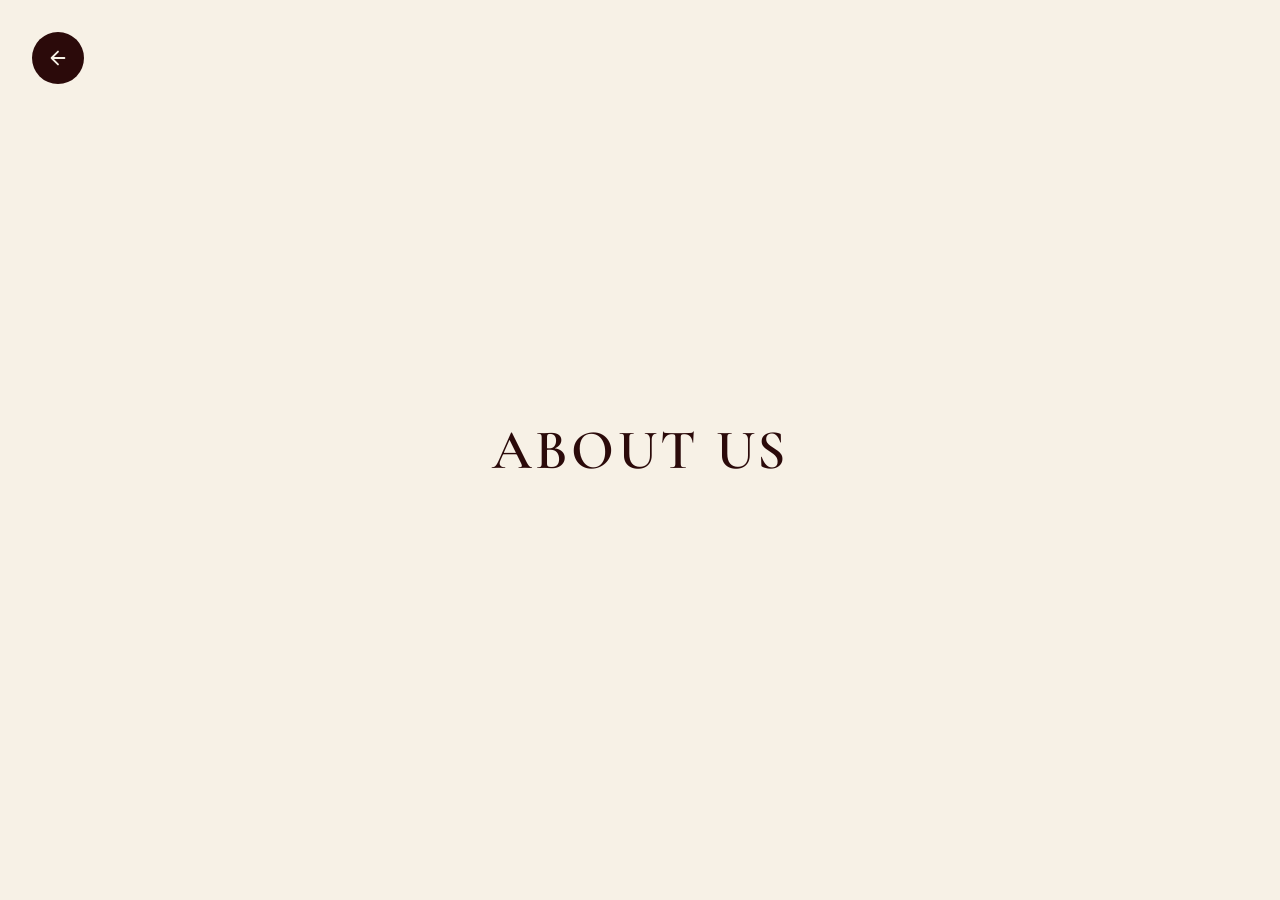
==== commit a5f05a71: "Show the source button's label centered on each placeholder page Each empty page now displays which " ====
--- a/about.html
+++ b/about.html
@@ -5,6 +5,9 @@
 <meta name="viewport" content="width=device-width, initial-scale=1.0">
 <title>Vinarija 27 — About Us</title>
 <link rel="icon" href="data:image/svg+xml,<svg xmlns=%22http://www.w3.org/2000/svg%22 viewBox=%220 0 100 100%22><text y=%22.9em%22 font-size=%2290%22>🍷</text></svg>">
+<link rel="preconnect" href="https://fonts.googleapis.com">
+<link rel="preconnect" href="https://fonts.gstatic.com" crossorigin>
+<link href="https://fonts.googleapis.com/css2?family=Cormorant+Garamond:wght@600&display=swap" rel="stylesheet">
 <link rel="stylesheet" href="css/style.css">
 </head>
 <body class="placeholder-page">
@@ -15,6 +18,8 @@
   <svg viewBox="0 0 24 24" fill="none"><path d="M19 12H5M5 12l7-7M5 12l7 7" stroke="currentColor" stroke-width="2" stroke-linecap="round" stroke-linejoin="round"/></svg>
 </a>
 
+<p class="placeholder-label">ABOUT US</p>
+
 <script src="js/placeholder.js"></script>
 </body>
 </html>
--- a/css/style.css
+++ b/css/style.css
@@ -112,6 +112,19 @@
 body.placeholder-page {
   background: var(--cream);
   min-height: 100vh;
+  display: flex;
+  align-items: center;
+  justify-content: center;
+}
+.placeholder-label {
+  font-family: 'Cormorant Garamond', serif;
+  font-weight: 600;
+  font-size: clamp(28px, 5vw, 56px);
+  letter-spacing: 0.06em;
+  text-transform: uppercase;
+  color: var(--forest-900);
+  text-align: center;
+  padding: 0 24px;
 }
 .back-arrow {
   position: fixed;
